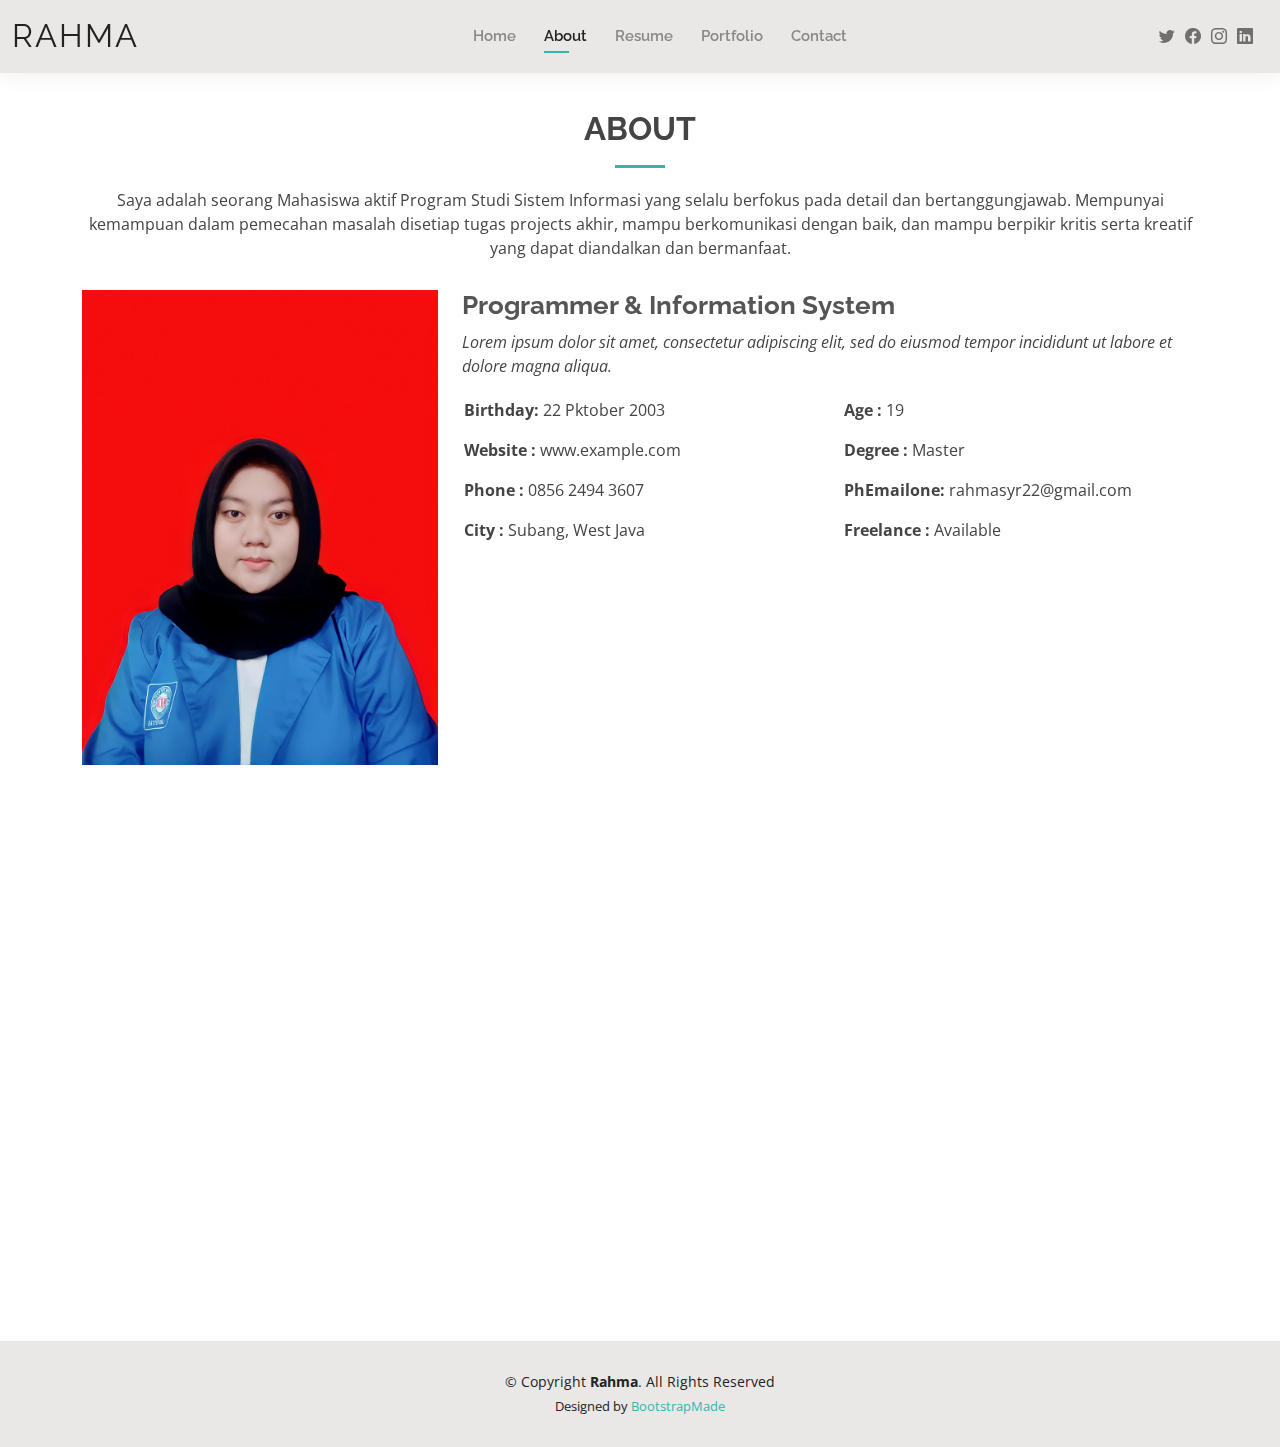
==== about.html @ bea81996 "first commit" ====
<!DOCTYPE html>
<html lang="en">

<head>
  <meta charset="utf-8">
  <meta content="width=device-width, initial-scale=1.0" name="viewport">

  <title>About - Rahma Syaharani Santosa</title>
  <meta content="" name="description">
  <meta content="" name="keywords">

  <!-- Favicons -->
  <link href="assets/img/favicon.png" rel="icon">
  <link href="assets/img/apple-touch-icon.png" rel="apple-touch-icon">

  <!-- Google Fonts -->
  <link href="https://fonts.googleapis.com/css?family=Open+Sans:300,300i,400,400i,600,600i,700,700i|Raleway:300,300i,400,400i,500,500i,600,600i,700,700i|Poppins:300,300i,400,400i,500,500i,600,600i,700,700i" rel="stylesheet">

  <!-- Vendor CSS Files -->
  <link href="assets/vendor/aos/aos.css" rel="stylesheet">
  <link href="assets/vendor/bootstrap/css/bootstrap.min.css" rel="stylesheet">
  <link href="assets/vendor/bootstrap-icons/bootstrap-icons.css" rel="stylesheet">
  <link href="assets/vendor/boxicons/css/boxicons.min.css" rel="stylesheet">
  <link href="assets/vendor/glightbox/css/glightbox.min.css" rel="stylesheet">
  <link href="assets/vendor/swiper/swiper-bundle.min.css" rel="stylesheet">

  <!-- Template Main CSS File -->
  <link href="assets/css/style.css" rel="stylesheet">

  <!-- =======================================================
  * Template Name: Kelly
  * Updated: Mar 10 2023 with Bootstrap v5.2.3
  * Template URL: https://bootstrapmade.com/kelly-free-bootstrap-cv-resume-html-template/
  * Author: BootstrapMade.com
  * License: https://bootstrapmade.com/license/
  ======================================================== -->
</head>

<body>

  <!-- ======= Header ======= -->
  <header id="header" class="fixed-top">
    <div class="container-fluid d-flex justify-content-between align-items-center">

      <h1 class="logo me-auto me-lg-0"><a href="index.html">Rahma</a></h1>
      <!-- Uncomment below if you prefer to use an image logo -->
      <!-- <a href="index.html" class="logo"><img src="assets/img/logo.png" alt="" class="img-fluid"></a>-->

      <nav id="navbar" class="navbar order-last order-lg-0">
        <ul>
          <li><a href="index.html">Home</a></li>
          <li><a class="active" href="about.html">About</a></li>
          <li><a href="resume.html">Resume</a></li>
          <li><a href="portfolio.html">Portfolio</a></li>
          <li><a href="contact.html">Contact</a></li>
        </ul>
        <i class="bi bi-list mobile-nav-toggle"></i>
      </nav><!-- .navbar -->

      <div class="header-social-links">
        <a href="#" class="twitter"><i class="bi bi-twitter"></i></a>
        <a href="#" class="facebook"><i class="bi bi-facebook"></i></a>
        <a href="#" class="instagram"><i class="bi bi-instagram"></i></a>
        <a href="#" class="linkedin"><i class="bi bi-linkedin"></i></i></a>
      </div>

    </div>

  </header><!-- End Header -->

  <main id="main">

    <!-- ======= About Section ======= -->
    <section id="about" class="about">
      <div class="container" data-aos="fade-up">

        <div class="section-title">
          <h2>About</h2>
          <p>Saya adalah seorang Mahasiswa aktif Program Studi Sistem Informasi yang selalu berfokus pada detail dan bertanggungjawab.
            Mempunyai kemampuan dalam pemecahan masalah disetiap tugas projects akhir, mampu berkomunikasi dengan baik, dan mampu
          berpikir kritis serta kreatif yang dapat diandalkan dan bermanfaat.</p>
        </div>

        <div class="row">
          <div class="col-lg-4">
            <img src="assets\img\Remini20220103091028838.jpg" class="img-fluid" alt="">
          </div>
          <div class="col-lg-8 pt-4 pt-lg-0 content">
            <h3>Programmer &amp; Information System</h3>
            <p class="fst-italic">
              Lorem ipsum dolor sit amet, consectetur adipiscing elit, sed do eiusmod tempor incididunt ut labore et dolore
              magna aliqua.
            </p>
            <div class="row">
              <div class="col-lg-6">
                <ul>
                  <li><i class="bi bi-rounded-right"></i> <strong>Birthday:</strong> 22 Pktober 2003</li>
                  <li><i class="bi bi-rounded-right"></i> <strong>Website :</strong> www.example.com</li>
                  <li><i class="bi bi-rounded-right"></i> <strong>Phone   :</strong> 0856 2494 3607</li>
                  <li><i class="bi bi-rounded-right"></i> <strong>City    :</strong> Subang, West Java</li>
                </ul>
              </div>
              <div class="col-lg-6">
                <ul>
                  <li><i class="bi bi-rounded-right"></i> <strong>Age       :</strong> 19</li>
                  <li><i class="bi bi-rounded-right"></i> <strong>Degree    :</strong> Master</li>
                  <li><i class="bi bi-rounded-right"></i> <strong>PhEmailone:</strong> rahmasyr22@gmail.com</li>
                  <li><i class="bi bi-rounded-right"></i> <strong>Freelance :</strong> Available</li>
                </ul>
              </div>
            </div>
            
          </div>
        </div>

      </div>
    </section><!-- End About Section -->

    <!-- ======= Skills Section ======= -->
    <section id="skills" class="skills">
      <div class="container" data-aos="fade-up">

        <div class="section-title">
          <h2>Keterampilan</h2>
          <p>Magnam dolores commodi suscipit. Necessitatibus eius consequatur ex aliquid fuga eum quidem. Sit sint consectetur velit. Quisquam quos quisquam cupiditate. Et nemo qui impedit suscipit alias ea. Quia fugiat sit in iste officiis commodi quidem hic quas.</p>
        </div>

        <div class="row skills-content">

          <div class="col-lg-6">

            <div class="progress">
              <h2> Soft Skills</h2>
              <span class="skill">HTML <i class="val">100%</i></span>
              <div class="progress-bar-wrap">
                <div class="progress-bar" role="progressbar" aria-valuenow="100" aria-valuemin="0" aria-valuemax="100"></div>
              </div>
            </div>

            <div class="progress">
              <span class="skill">Kreatifitas <i class="val">85%</i></span>
              <div class="progress-bar-wrap">
                <div class="progress-bar" role="progressbar" aria-valuenow="85" aria-valuemin="0" aria-valuemax="100"></div>
              </div>
            </div>

            <div class="progress">
              <span class="skill">Leadership <i class="val">90%</i></span>
              <div class="progress-bar-wrap">
                <div class="progress-bar" role="progressbar" aria-valuenow="90" aria-valuemin="0" aria-valuemax="100"></div>
              </div>
            </div>

            <div class="progress">
              <span class="skill">Komunikasi <i class="val">75%</i></span>
              <div class="progress-bar-wrap">
                <div class="progress-bar" role="progressbar" aria-valuenow="75" aria-valuemin="0" aria-valuemax="100"></div>
              </div>
            </div>

          </div>

          <div class="col-lg-6">

            <div class="progress">
              <h2> Hard Skills</h2>
              <span class="skill">UI/UX Design <i class="val">80%</i></span>
              <div class="progress-bar-wrap">
                <div class="progress-bar" role="progressbar" aria-valuenow="80" aria-valuemin="0" aria-valuemax="100"></div>
              </div>
            </div>

            <div class="progress">
              <span class="skill">UI/UX Design <i class="val">85%</i></span>
              <div class="progress-bar-wrap">
                <div class="progress-bar" role="progressbar" aria-valuenow="85" aria-valuemin="0" aria-valuemax="100"></div>
              </div>
            </div>

            <div class="progress">
              <span class="skill">Microsoft Office (Word, Exel, Power Point) <i class="val">80%</i></span>
              <div class="progress-bar-wrap">
                <div class="progress-bar" role="progressbar" aria-valuenow="80" aria-valuemin="0" aria-valuemax="100"></div>
              </div>
            </div>

            <div class="progress">
              <span class="skill">Digital Marketing <i class="val">85%</i></span>
              <div class="progress-bar-wrap">
                <div class="progress-bar" role="progressbar" aria-valuenow="85" aria-valuemin="0" aria-valuemax="100"></div>
              </div>
            </div>

          </div>

        </div>

      </div>
    </section><!-- End Skills Section -->


  <!-- ======= Footer ======= -->
  <footer id="footer">
    <div class="container">
      <div class="copyright">
        &copy; Copyright <strong><span>Rahma</span></strong>. All Rights Reserved
      </div>
      <div class="credits">
        <!-- All the links in the footer should remain intact. -->
        <!-- You can delete the links only if you purchased the pro version. -->
        <!-- Licensing information: https://bootstrapmade.com/license/ -->
        <!-- Purchase the pro version with working PHP/AJAX contact form: https://bootstrapmade.com/kelly-free-bootstrap-cv-resume-html-template/ -->
        Designed by <a href="https://bootstrapmade.com/">BootstrapMade</a>
      </div>
    </div>
  </footer><!-- End  Footer -->

  <div id="preloader"></div>
  <a href="#" class="back-to-top d-flex align-items-center justify-content-center"><i class="bi bi-arrow-up-short"></i></a>

  <!-- Vendor JS Files -->
  <script src="assets/vendor/purecounter/purecounter_vanilla.js"></script>
  <script src="assets/vendor/aos/aos.js"></script>
  <script src="assets/vendor/bootstrap/js/bootstrap.bundle.min.js"></script>
  <script src="assets/vendor/glightbox/js/glightbox.min.js"></script>
  <script src="assets/vendor/isotope-layout/isotope.pkgd.min.js"></script>
  <script src="assets/vendor/swiper/swiper-bundle.min.js"></script>
  <script src="assets/vendor/waypoints/noframework.waypoints.js"></script>
  <script src="assets/vendor/php-email-form/validate.js"></script>

  <!-- Template Main JS File -->
  <script src="assets/js/main.js"></script>

</body>

</html>
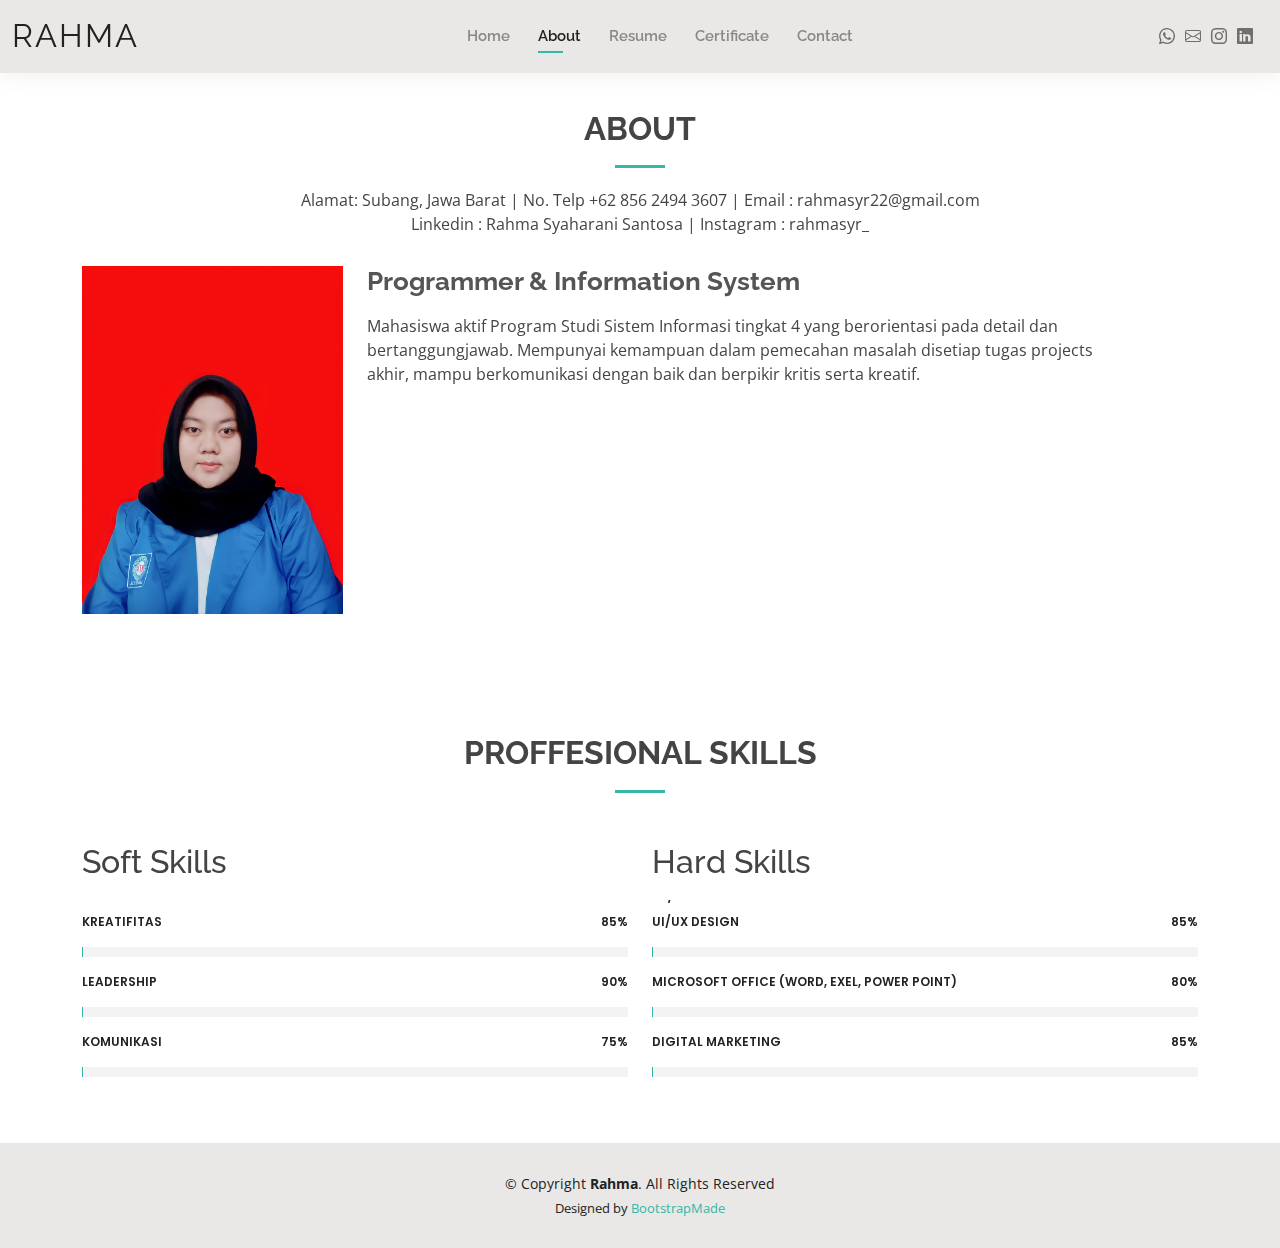
==== commit b560cdf7: "first commit" ====
--- a/about.html
+++ b/about.html
@@ -51,17 +51,17 @@
           <li><a href="index.html">Home</a></li>
           <li><a class="active" href="about.html">About</a></li>
           <li><a href="resume.html">Resume</a></li>
-          <li><a href="portfolio.html">Portfolio</a></li>
+          <li><a href="portfolio.html">Certificate</a></li>
           <li><a href="contact.html">Contact</a></li>
         </ul>
         <i class="bi bi-list mobile-nav-toggle"></i>
       </nav><!-- .navbar -->
 
       <div class="header-social-links">
-        <a href="#" class="twitter"><i class="bi bi-twitter"></i></a>
-        <a href="#" class="facebook"><i class="bi bi-facebook"></i></a>
-        <a href="#" class="instagram"><i class="bi bi-instagram"></i></a>
-        <a href="#" class="linkedin"><i class="bi bi-linkedin"></i></i></a>
+        <a href="https://api.whatsapp.com/send?phone=6285624943607" class="WhatsApp"><i class="bi bi-whatsapp"></i></a>
+        <a href="mailto:rahmasyr22@gmail.com" class="email"><i class="bi bi-envelope"></i></a>
+        <a href="https://instagram.com/rahmasyr_?igshid=ZDdkNTZiNTM=" class="instagram"><i class="bi bi-instagram"></i></a>
+        <a href="https://www.linkedin.com/in/rahma-syaharani-santosa-59443b224/" class="linkedin"><i class="bi bi-linkedin"></i></i></a>
       </div>
 
     </div>
@@ -76,36 +76,28 @@
 
         <div class="section-title">
           <h2>About</h2>
-          <p>Saya adalah seorang Mahasiswa aktif Program Studi Sistem Informasi yang selalu berfokus pada detail dan bertanggungjawab.
-            Mempunyai kemampuan dalam pemecahan masalah disetiap tugas projects akhir, mampu berkomunikasi dengan baik, dan mampu
-          berpikir kritis serta kreatif yang dapat diandalkan dan bermanfaat.</p>
+         
+          <p>Alamat: Subang, Jawa Barat | No. Telp +62 856 2494 3607 | Email : rahmasyr22@gmail.com </p>
+          <p>Linkedin : Rahma Syaharani Santosa | Instagram : rahmasyr_</p>
         </div>
 
         <div class="row">
-          <div class="col-lg-4">
+          <div class="col-lg-3">
             <img src="assets\img\Remini20220103091028838.jpg" class="img-fluid" alt="">
           </div>
           <div class="col-lg-8 pt-4 pt-lg-0 content">
+            
             <h3>Programmer &amp; Information System</h3>
             <p class="fst-italic">
-              Lorem ipsum dolor sit amet, consectetur adipiscing elit, sed do eiusmod tempor incididunt ut labore et dolore
-              magna aliqua.
+             
             </p>
             <div class="row">
-              <div class="col-lg-6">
+              <div >
                 <ul>
-                  <li><i class="bi bi-rounded-right"></i> <strong>Birthday:</strong> 22 Pktober 2003</li>
-                  <li><i class="bi bi-rounded-right"></i> <strong>Website :</strong> www.example.com</li>
-                  <li><i class="bi bi-rounded-right"></i> <strong>Phone   :</strong> 0856 2494 3607</li>
-                  <li><i class="bi bi-rounded-right"></i> <strong>City    :</strong> Subang, West Java</li>
-                </ul>
-              </div>
-              <div class="col-lg-6">
-                <ul>
-                  <li><i class="bi bi-rounded-right"></i> <strong>Age       :</strong> 19</li>
-                  <li><i class="bi bi-rounded-right"></i> <strong>Degree    :</strong> Master</li>
-                  <li><i class="bi bi-rounded-right"></i> <strong>PhEmailone:</strong> rahmasyr22@gmail.com</li>
-                  <li><i class="bi bi-rounded-right"></i> <strong>Freelance :</strong> Available</li>
+                  <p>Mahasiswa aktif Program Studi Sistem Informasi tingkat 4 yang berorientasi pada detail dan bertanggungjawab.
+                    Mempunyai kemampuan dalam pemecahan masalah disetiap tugas projects akhir, mampu berkomunikasi dengan baik dan
+                  berpikir kritis serta kreatif.</p>
+              
                 </ul>
               </div>
             </div>
@@ -121,8 +113,8 @@
       <div class="container" data-aos="fade-up">
 
         <div class="section-title">
-          <h2>Keterampilan</h2>
-          <p>Magnam dolores commodi suscipit. Necessitatibus eius consequatur ex aliquid fuga eum quidem. Sit sint consectetur velit. Quisquam quos quisquam cupiditate. Et nemo qui impedit suscipit alias ea. Quia fugiat sit in iste officiis commodi quidem hic quas.</p>
+          <h2>Proffesional Skills</h2>
+        
         </div>
 
         <div class="row skills-content">
--- a/assets/css/style.css
+++ b/assets/css/style.css
@@ -421,7 +421,7 @@
 #hero {
   width: 100%;
   height: 100vh;
-  background: url("../img/me.jpg") top right;
+  background: url("../img/bg.jpg") top right;
   background-size: cover;
 }
 
@@ -441,11 +441,11 @@
   font-size: 48px;
   font-weight: 700;
   line-height: 56px;
-  color: #222222;
+  color: #f3f0e0;
 }
 
 #hero h2 {
-  color: #6f6f6f;
+  color: #1f170f;
   margin: 10px 0 0 0;
   font-size: 22px;
 }
